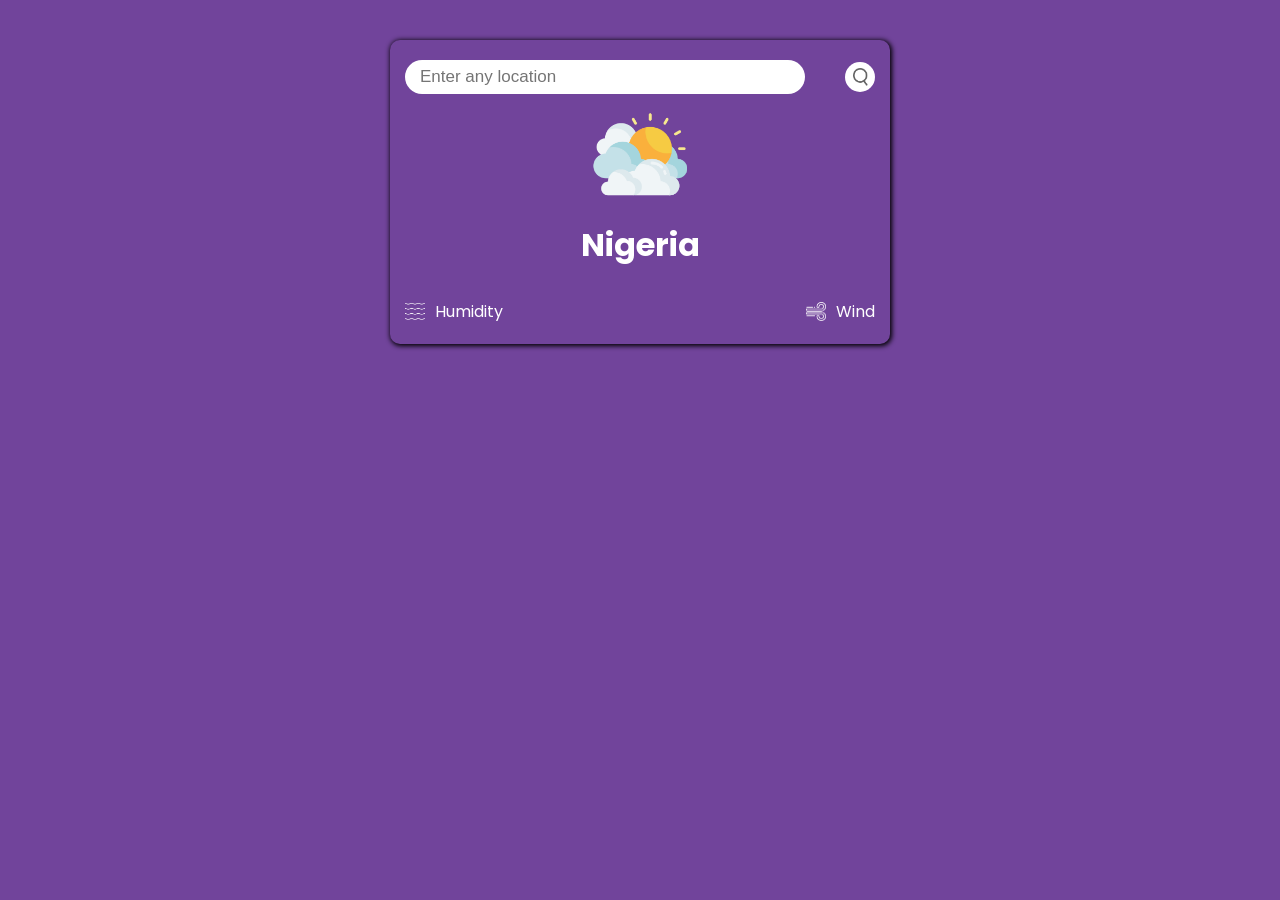
==== index.html @ 6e8c8ef2 "Add files via upload" ====
<!DOCTYPE html>
<html lang="en">
	<head>
		<meta charset="UTF-8" />
		<meta name="viewport" content="width=device-width, initial-scale=1.0" />
		<link rel="preconnect" href="https://fonts.gstatic.com" crossorigin />
		<link rel="preconnect" href="https://fonts.googleapis.com" />
		<link
			href="https://fonts.googleapis.com/css2?family=Poppins:ital,wght@0,100;0,200;0,300;0,400;0,500;0,600;0,700;0,800;0,900;1,100;1,200;1,300;1,400;1,500;1,600;1,700;1,800;1,900&display=swap"
			rel="stylesheet"
		/>
		<link rel="stylesheet" href="style.css" />
		<title>Weather App</title>
	</head>
	<body>
		<div class="card">
			<div class="search">
				<input type="text" placeholder="Enter any location" />
				<button><img src="images/search.png" /></button>
			</div>
			<div class="error-message">Please provide valid location</div>
			<div class="weather">
				<img src="images/clouds.png" class="weather-image" />
				<h2 class="temp"></h2>
				<h1 class="city">Nigeria</h1>
				<div class="details">
					<div class="col">
						<img src="images/humidity.png" class="humidity-icon" />
						<div>
							<p class="humidity"></p>
							<p class="humidity-text">Humidity</p>
						</div>
					</div>
					<div class="col">
						<img src="images/wind.png" class="wind-icon" />
						<div>
							<p class="wind"></p>
							<p class="wind-text">Wind</p>
						</div>
					</div>
				</div>
			</div>
		</div>
		<script src="script.js"></script>
	</body>
</html>
---- style.css ----
*{
    margin: 0px;
    padding: 0px;
    box-sizing: border-box;
}

:root{
    --color1: rgb(135, 76, 180);
    --color2: white;
}

body{
    color: white;
    font-family: poppins;
    background: rgb(113, 68, 155);
}

.card{
    width: 90%;
    max-width: 500px;
    margin: 40px auto 0px;
    box-shadow: 1px 1px 5px 1px black;
    border-radius: 10px;
    padding: 20px 15px;
    text-align: center;
    color: var(--color2);
}

.search{
    display: flex;
    justify-content: space-between;
    align-items: center;
}

.search input{
    font-size: 17px;
    width: 85%;
    padding: 7px 15px;
    border-radius: 20px;
    outline: none;
    border: none;
}

.search button{
    background-color: white;
    width: 30px;
    height: 30px;
    border-radius: 50%;
    padding-top: 3px;
    border: none;
    outline: none;
    cursor: pointer;
}

.search img{
    width: 15px;
}

.weather-image{
    width: 120px;
}

.details{
    display: flex;
    justify-content: space-between;
    align-items: center;
    margin-top: 30px;
}

.col{
    display: flex;
    justify-content: space-between;
    align-items: center;
}

.col img{
    width: 20px;
    margin-right: 10px;
}

.humidity, .wind{
    font-size: 15px;
}

.error-message{
    margin-top: 20px;
    font-weight: bold;
    display: none;
}
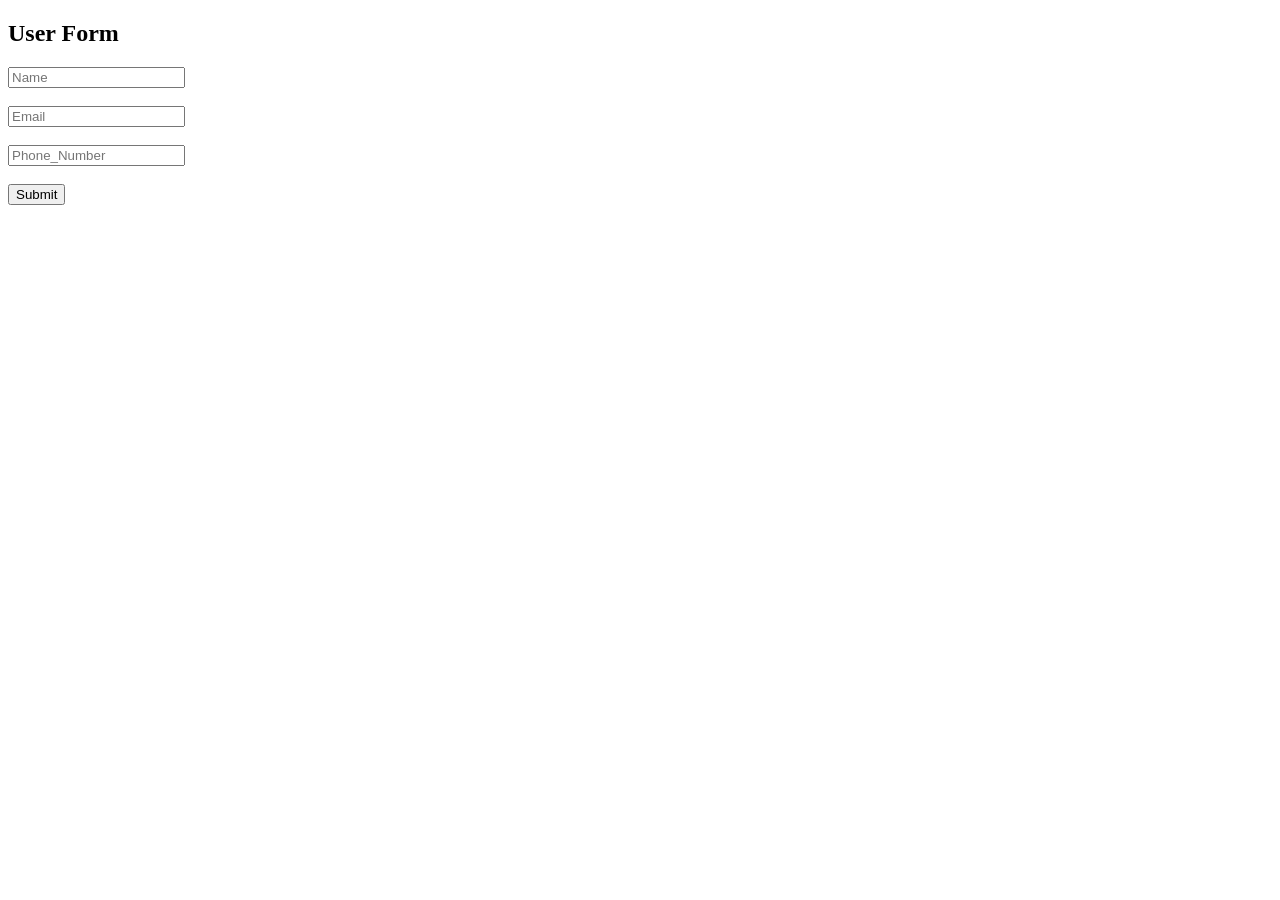
==== commit b1a47ca7: "Add files via upload" ====
--- a/index.html
+++ b/index.html
@@ -1,46 +1,40 @@
-<!DOCTYPE html>
+<!doctype html>
 <html lang="en">
-	<head>
-		<meta charset="UTF-8" />
-		<meta name="viewport" content="width=device-width, initial-scale=1.0" />
-		<link rel="preconnect" href="https://fonts.gstatic.com" crossorigin />
-		<link rel="preconnect" href="https://fonts.googleapis.com" />
-		<link
-			href="https://fonts.googleapis.com/css2?family=Poppins:ital,wght@0,100;0,200;0,300;0,400;0,500;0,600;0,700;0,800;0,900;1,100;1,200;1,300;1,400;1,500;1,600;1,700;1,800;1,900&display=swap"
-			rel="stylesheet"
-		/>
-		<link rel="stylesheet" href="style.css" />
-		<title>Weather App</title>
-	</head>
-	<body>
-		<div class="card">
-			<div class="search">
-				<input type="text" placeholder="Enter any location" />
-				<button><img src="images/search.png" /></button>
-			</div>
-			<div class="error-message">Please provide valid location</div>
-			<div class="weather">
-				<img src="images/clouds.png" class="weather-image" />
-				<h2 class="temp"></h2>
-				<h1 class="city">Nigeria</h1>
-				<div class="details">
-					<div class="col">
-						<img src="images/humidity.png" class="humidity-icon" />
-						<div>
-							<p class="humidity"></p>
-							<p class="humidity-text">Humidity</p>
-						</div>
-					</div>
-					<div class="col">
-						<img src="images/wind.png" class="wind-icon" />
-						<div>
-							<p class="wind"></p>
-							<p class="wind-text">Wind</p>
-						</div>
-					</div>
-				</div>
-			</div>
-		</div>
-		<script src="script.js"></script>
-	</body>
+  <head>
+    <meta charset="UTF-8" />
+    <meta name="viewport" content="width=device-width, initial-scale=1.0" />
+    <title>User Form</title>
+  </head>
+  <body>
+    <h2>User Form</h2>
+    <form action="https://api.web3forms.com/submit" method="POST" id="form">
+      <input type="text" name="Name" placeholder="Name" required />
+      <br /><br />
+      <input type="email" name="Email" placeholder="Email" />
+      <br /><br />
+      <input type="number" name="Contact" placeholder="Phone_Number" required />
+      <br /><br />
+
+      <input type="hidden" name="form_name" value="Spinel Distribution" />
+
+      <input
+        type="hidden"
+        name="subject"
+        value="Spinel Distribution — Contact Form"
+      />
+
+      <input
+        type="hidden"
+        name="redirect"
+        value="https://timmypatrick.github.io/spineldistribution/contact_greetings.html"
+      />
+
+      <input
+        type="hidden"
+        name="access_key"
+        value="1175cfcf-9915-4426-b9f3-844b0d2bf8ff"
+      />
+      <button>Submit</button>
+    </form>
+  </body>
 </html>
